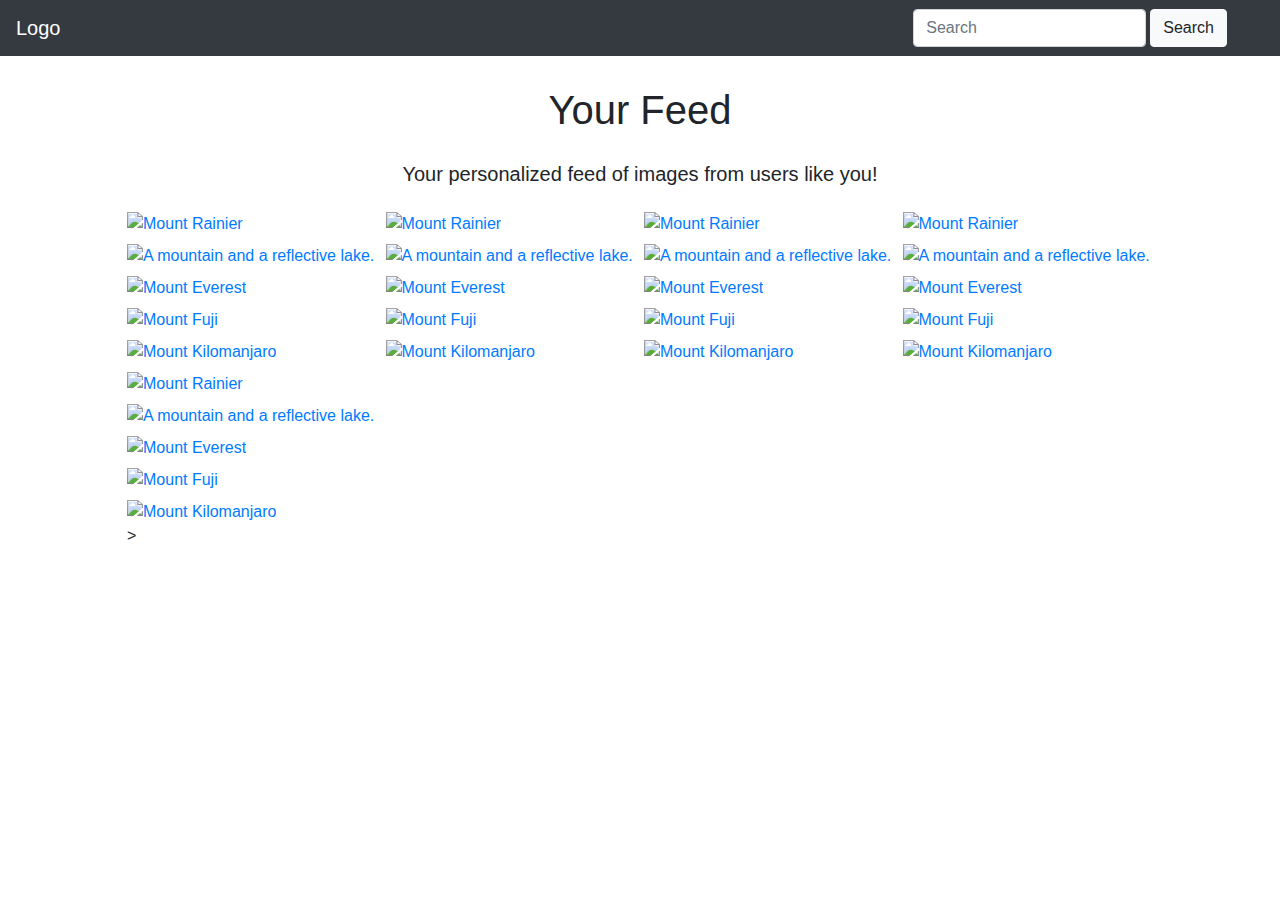
==== feed.html @ f5416aa4 "Add files via upload" ====
﻿<!DOCTYPE html>
<html lang="en">
<head>
    <title>Bootstrap Example</title>
    <meta charset="utf-8">
    <meta name="viewport" content="width=device-width, initial-scale=1">
    <link rel="stylesheet" href="https://maxcdn.bootstrapcdn.com/bootstrap/4.4.1/css/bootstrap.min.css">
    <script src="https://ajax.googleapis.com/ajax/libs/jquery/3.4.1/jquery.min.js"></script>
    <script src="https://cdnjs.cloudflare.com/ajax/libs/popper.js/1.16.0/umd/popper.min.js"></script>
    <script src="https://maxcdn.bootstrapcdn.com/bootstrap/4.4.1/js/bootstrap.min.js"></script>
    <link rel="stylesheet" href="https://use.fontawesome.com/releases/v5.7.0/css/all.css" integrity="sha384-lZN37f5QGtY3VHgisS14W3ExzMWZxybE1SJSEsQp9S+oqd12jhcu+A56Ebc1zFSJ" crossorigin="anonymous">
    <link rel="stylesheet" href="stylesheet.css" />
    <script src="contact.js"></script>
</head>
<body>
    <nav style="margin-bottom:10px;" class="navbar navbar-expand-md bg-dark navbar-dark">
        <a class="navbar-brand" href="#">Logo</a>

        <button class="navbar-toggler" type="button" data-toggle="collapse" data-target="#collapsibleNavbar">
            <span class="navbar-toggler-icon"></span>
        </button>

        <div class="collapse navbar-collapse" id="collapsibleNavbar">
            <ul class="navbar-nav ml-auto">
                <li style="margin-right:5px;" class="nav-item">
                    <form class="form-inline" action="/action_page.php">
                        <input class="form-control mr-sm-1" type="text" placeholder="Search">
                        <button class="btn btn-light" type="submit">Search</button>
                    </form>
                </li>
                <li class="nav-item">
                    <a class="nav-link" href="#"><span class="fas fa-user"></span></a>
                </li>
                <li class="nav-item">
                    <a class="nav-link" href="#"><span class="far fa-compass"></span></a>
                </li>
            </ul>
        </div>
    </nav>
        <div class="container-fluid" style="width:80%; padding:10px">
            <h1 style="text-align:center; padding:10px">Your Feed</h1>
            <h5 style="text-align:center; padding:10px">Your personalized feed of images from users like you!</h5>
            <!-- Photo Grid-->
            <div class="row">
                <div class="column">
                    <a href="javascript:void(0)" data-toggle="tooltip" title="Mount Rainier">
                        <div class="img-hover-zoom">
                            <img src="res/img/mount_rainier.jpg" style="width:100%" alt="Mount Rainier" />
                        </div>
                    </a>
                    <a href="javascript:void(0)" data-toggle="tooltip" title="A mountain and a reflective lake.">
                        <div class="img-hover-zoom">
                            <img src="res/img/mountain_and_lake.png" style="width:100%" alt="A mountain and a reflective lake." />
                        </div>
                    </a>
                    <a href="javascript:void(0)" data-toggle="tooltip" title="Mount Everest">
                        <div class="img-hover-zoom">
                            <img src="res/img/mt_everest.jpg" style="width:100%" alt="Mount Everest" />
                        </div>
                    </a>
                    <a href="javascript:void(0)" data-toggle="tooltip" title="Mount Fuji">
                        <div class="img-hover-zoom">
                            <img src="res/img/mt_fuji.png" style="width:100%" alt="Mount Fuji" />
                        </div>
                    </a>
                    <a href=" javascript:void(0)" data-toggle="tooltip" title="Mount Kilomanjaro">
                        <div class="img-hover-zoom">
                            <img src="res/img/mt_kilomanjaro.jpg" style="width:100%" alt="Mount Kilomanjaro" />
                        </div>
                    </a>
                </div>
                <div class="column">
                    <a href="javascript:void(0)" data-toggle="tooltip" title="Mount Rainier">
                        <div class="img-hover-zoom">
                            <img src="res/img/mount_rainier.jpg" style="width:100%" alt="Mount Rainier" />
                        </div>
                    </a>
                    <a href="javascript:void(0)" data-toggle="tooltip" title="A mountain and a reflective lake.">
                        <div class="img-hover-zoom">
                            <img src="res/img/mountain_and_lake.png" style="width:100%" alt="A mountain and a reflective lake." />
                        </div>
                    </a>
                    <a href="javascript:void(0)" data-toggle="tooltip" title="Mount Everest">
                        <div class="img-hover-zoom">
                            <img src="res/img/mt_everest.jpg" style="width:100%" alt="Mount Everest" />
                        </div>
                    </a>
                    <a href="javascript:void(0)" data-toggle="tooltip" title="Mount Fuji">
                        <div class="img-hover-zoom">
                            <img src="res/img/mt_fuji.png" style="width:100%" alt="Mount Fuji" />
                        </div>
                    </a>
                    <a href=" javascript:void(0)" data-toggle="tooltip" title="Mount Kilomanjaro">
                        <div class="img-hover-zoom">
                            <img src="res/img/mt_kilomanjaro.jpg" style="width:100%" alt="Mount Kilomanjaro" />
                        </div>
                    </a>
                </div>
                <div class="column">
                    <a href="javascript:void(0)" data-toggle="tooltip" title="Mount Rainier">
                        <div class="img-hover-zoom">
                            <img src="res/img/mount_rainier.jpg" style="width:100%" alt="Mount Rainier" />
                        </div>
                    </a>
                    <a href="javascript:void(0)" data-toggle="tooltip" title="A mountain and a reflective lake.">
                        <div class="img-hover-zoom">
                            <img src="res/img/mountain_and_lake.png" style="width:100%" alt="A mountain and a reflective lake." />
                        </div>
                    </a>
                    <a href="javascript:void(0)" data-toggle="tooltip" title="Mount Everest">
                        <div class="img-hover-zoom">
                            <img src="res/img/mt_everest.jpg" style="width:100%" alt="Mount Everest" />
                        </div>
                    </a>
                    <a href="javascript:void(0)" data-toggle="tooltip" title="Mount Fuji">
                        <div class="img-hover-zoom">
                            <img src="res/img/mt_fuji.png" style="width:100%" alt="Mount Fuji" />
                        </div>
                    </a>
                    <a href=" javascript:void(0)" data-toggle="tooltip" title="Mount Kilomanjaro">
                        <div class="img-hover-zoom">
                            <img src="res/img/mt_kilomanjaro.jpg" style="width:100%" alt="Mount Kilomanjaro" />
                        </div>
                    </a>
                </div>
                <div class="column">
                    <a href="javascript:void(0)" data-toggle="tooltip" title="Mount Rainier">
                        <div class="img-hover-zoom">
                            <img src="res/img/mount_rainier.jpg" style="width:100%" alt="Mount Rainier" />
                        </div>
                    </a>
                    <a href="javascript:void(0)" data-toggle="tooltip" title="A mountain and a reflective lake.">
                        <div class="img-hover-zoom">
                            <img src="res/img/mountain_and_lake.png" style="width:100%" alt="A mountain and a reflective lake." />
                        </div>
                    </a>
                    <a href="javascript:void(0)" data-toggle="tooltip" title="Mount Everest">
                        <div class="img-hover-zoom">
                            <img src="res/img/mt_everest.jpg" style="width:100%" alt="Mount Everest" />
                        </div>
                    </a>
                    <a href="javascript:void(0)" data-toggle="tooltip" title="Mount Fuji">
                        <div class="img-hover-zoom">
                            <img src="res/img/mt_fuji.png" style="width:100%" alt="Mount Fuji" />
                        </div>
                    </a>
                    <a href=" javascript:void(0)" data-toggle="tooltip" title="Mount Kilomanjaro">
                        <div class="img-hover-zoom">
                            <img src="res/img/mt_kilomanjaro.jpg" style="width:100%" alt="Mount Kilomanjaro" />
                        </div>
                    </a>
                </div>
                <div class="column">
                    <a href="javascript:void(0)" data-toggle="tooltip" title="Mount Rainier">
                        <div class="img-hover-zoom">
                            <img src="res/img/mount_rainier.jpg" style="width:100%" alt="Mount Rainier" />
                        </div>
                    </a>
                    <a href="javascript:void(0)" data-toggle="tooltip" title="A mountain and a reflective lake.">
                        <div class="img-hover-zoom">
                            <img src="res/img/mountain_and_lake.png" style="width:100%" alt="A mountain and a reflective lake." />
                        </div>
                    </a>
                    <a href="javascript:void(0)" data-toggle="tooltip" title="Mount Everest">
                        <div class="img-hover-zoom">
                            <img src="res/img/mt_everest.jpg" style="width:100%" alt="Mount Everest" />
                        </div>
                    </a>
                    <a href="javascript:void(0)" data-toggle="tooltip" title="Mount Fuji">
                        <div class="img-hover-zoom">
                            <img src="res/img/mt_fuji.png" style="width:100%" alt="Mount Fuji" />
                        </div>
                    </a>
                    <a href=" javascript:void(0)" data-toggle="tooltip" title="Mount Kilomanjaro">
                        <div class="img-hover-zoom">
                            <img src="res/img/mt_kilomanjaro.jpg" style="width:100%" alt="Mount Kilomanjaro" />
                        </div>
                    </a>>
                </div>
            </div>
        </div>
</body>
</html>
---- stylesheet.css ----
* {
    box-sizing: border-box;
}
.row {
    display: -ms-flexbox;
    display: flex;
    -ms-flex-wrap: wrap;
    flex-wrap: wrap;
    padding: 0px;
}
.column {
    -ms-flex: 25%;
    flex: 25%;
    max-width: 25%;
    padding: 0 4px;
}
.column img {
    margin-top: 8px;
    vertical-align: middle;
    width: 100%;
}
@media screen and (max-width: 800px) {
    .column {
        -ms-flex: 50%;
        flex: 50%;
        max-width: 50%;
    }
}

@media screen and (max-width: 600px) {
    .column {
        -ms-flex: 100%;
        flex: 100%;
        max-width: 100%;
    }
}

.img-hover-zoom {
    overflow: visible;
}
.img-hover-zoom img {
    transition: transform .5s ease;
}
.img-hover-zoom:hover img {
    transform: scale(1.5);
}
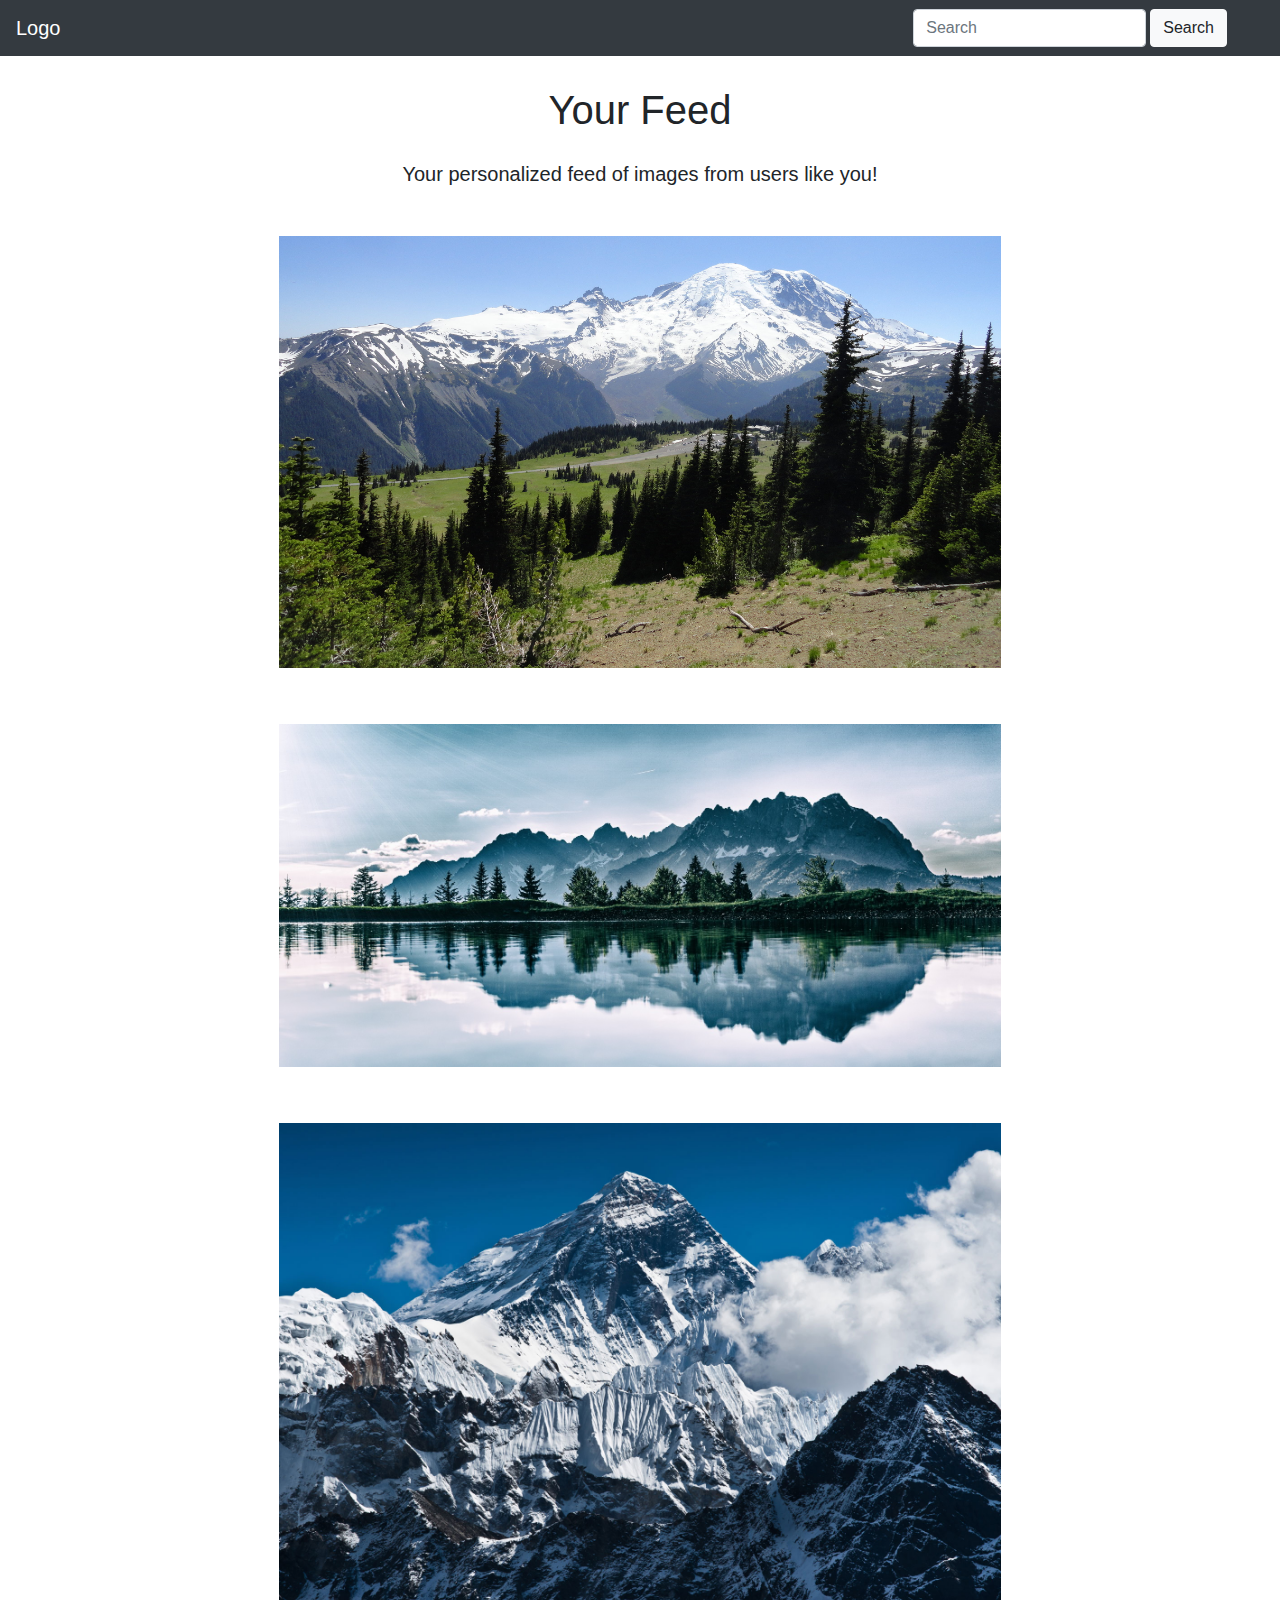
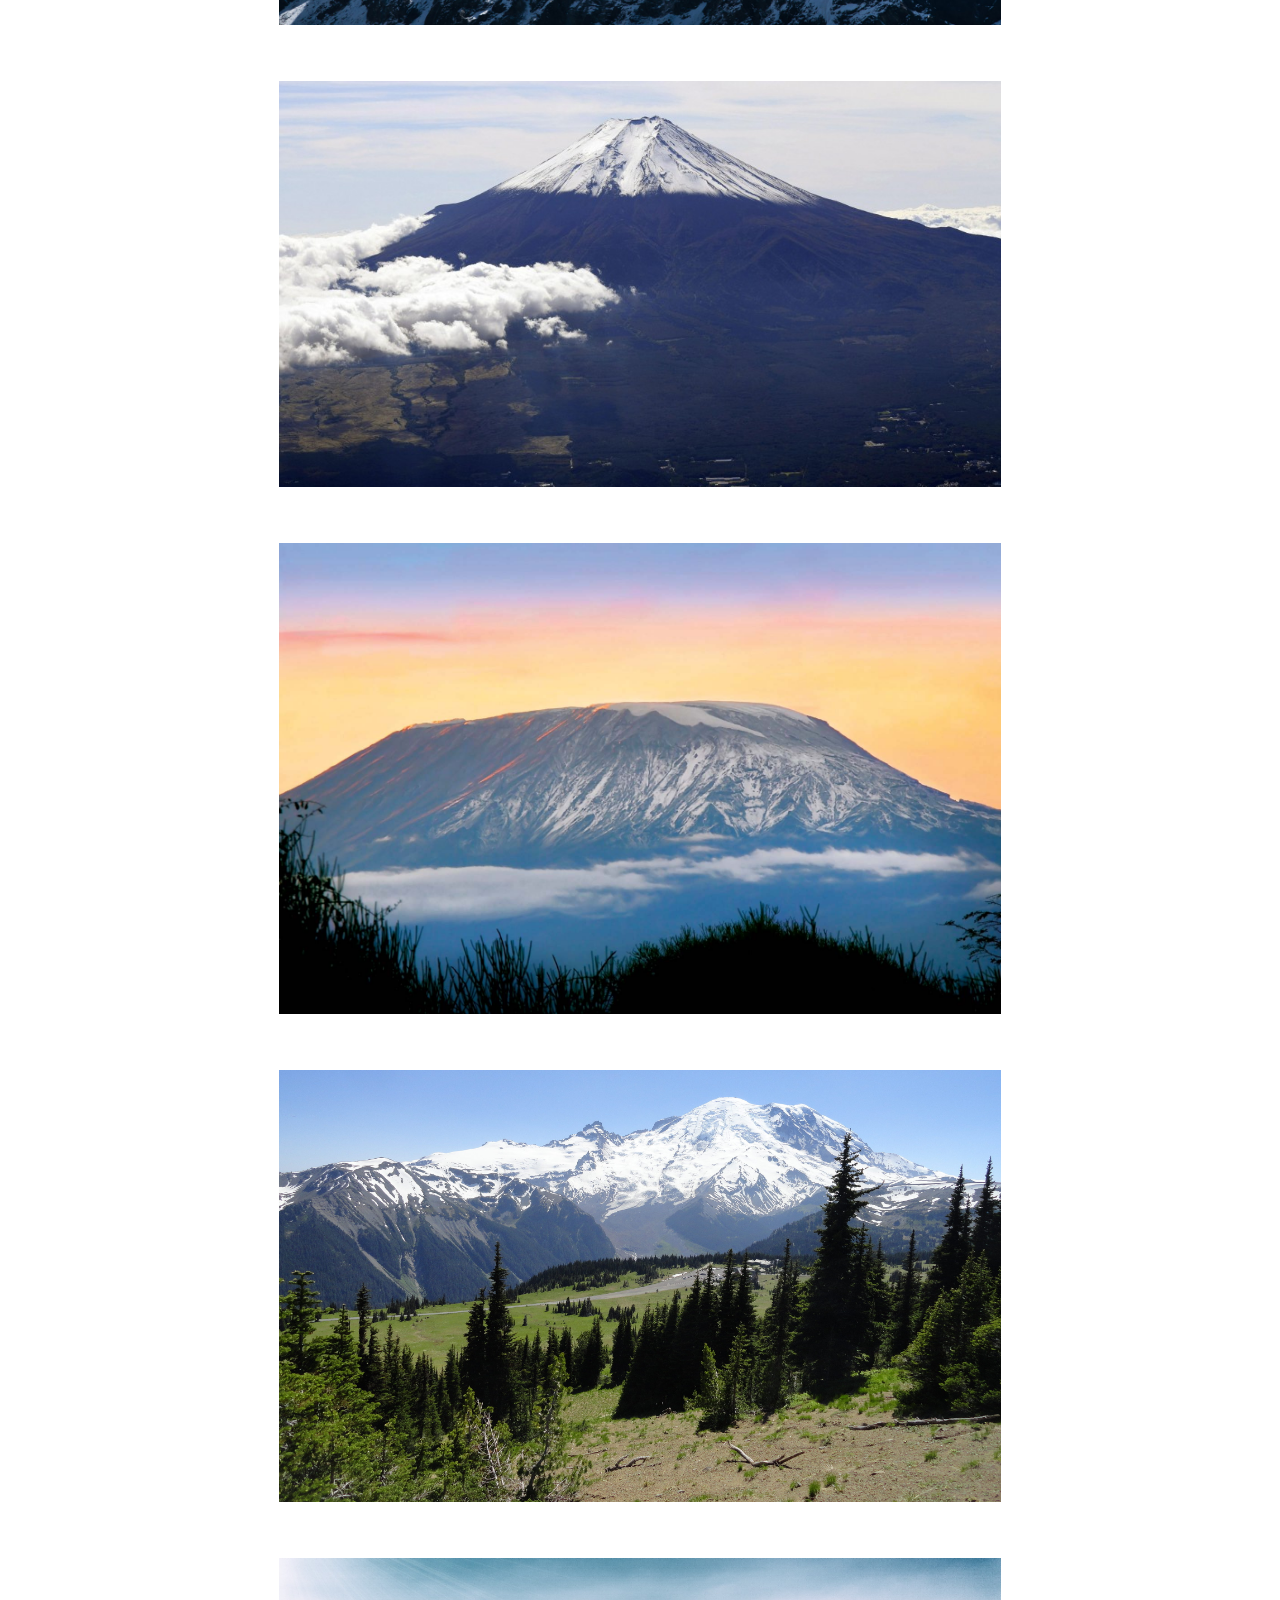
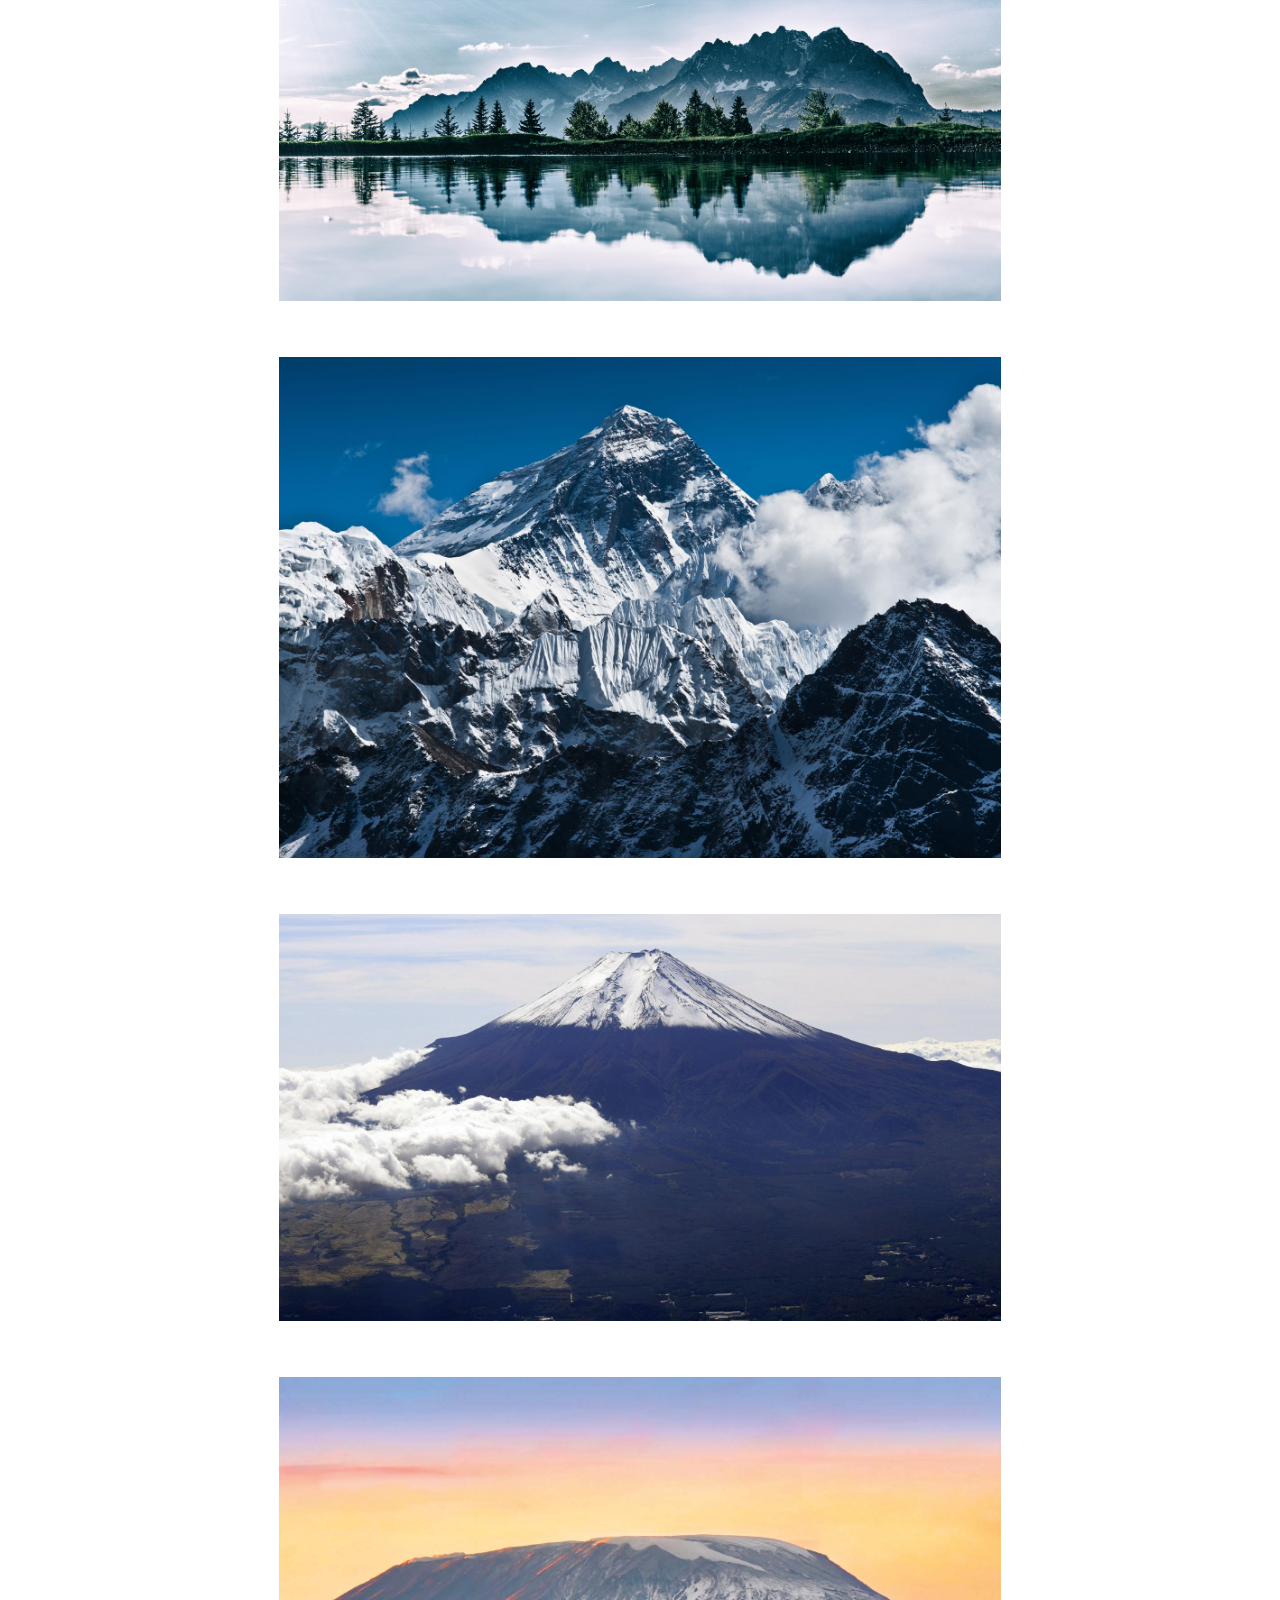
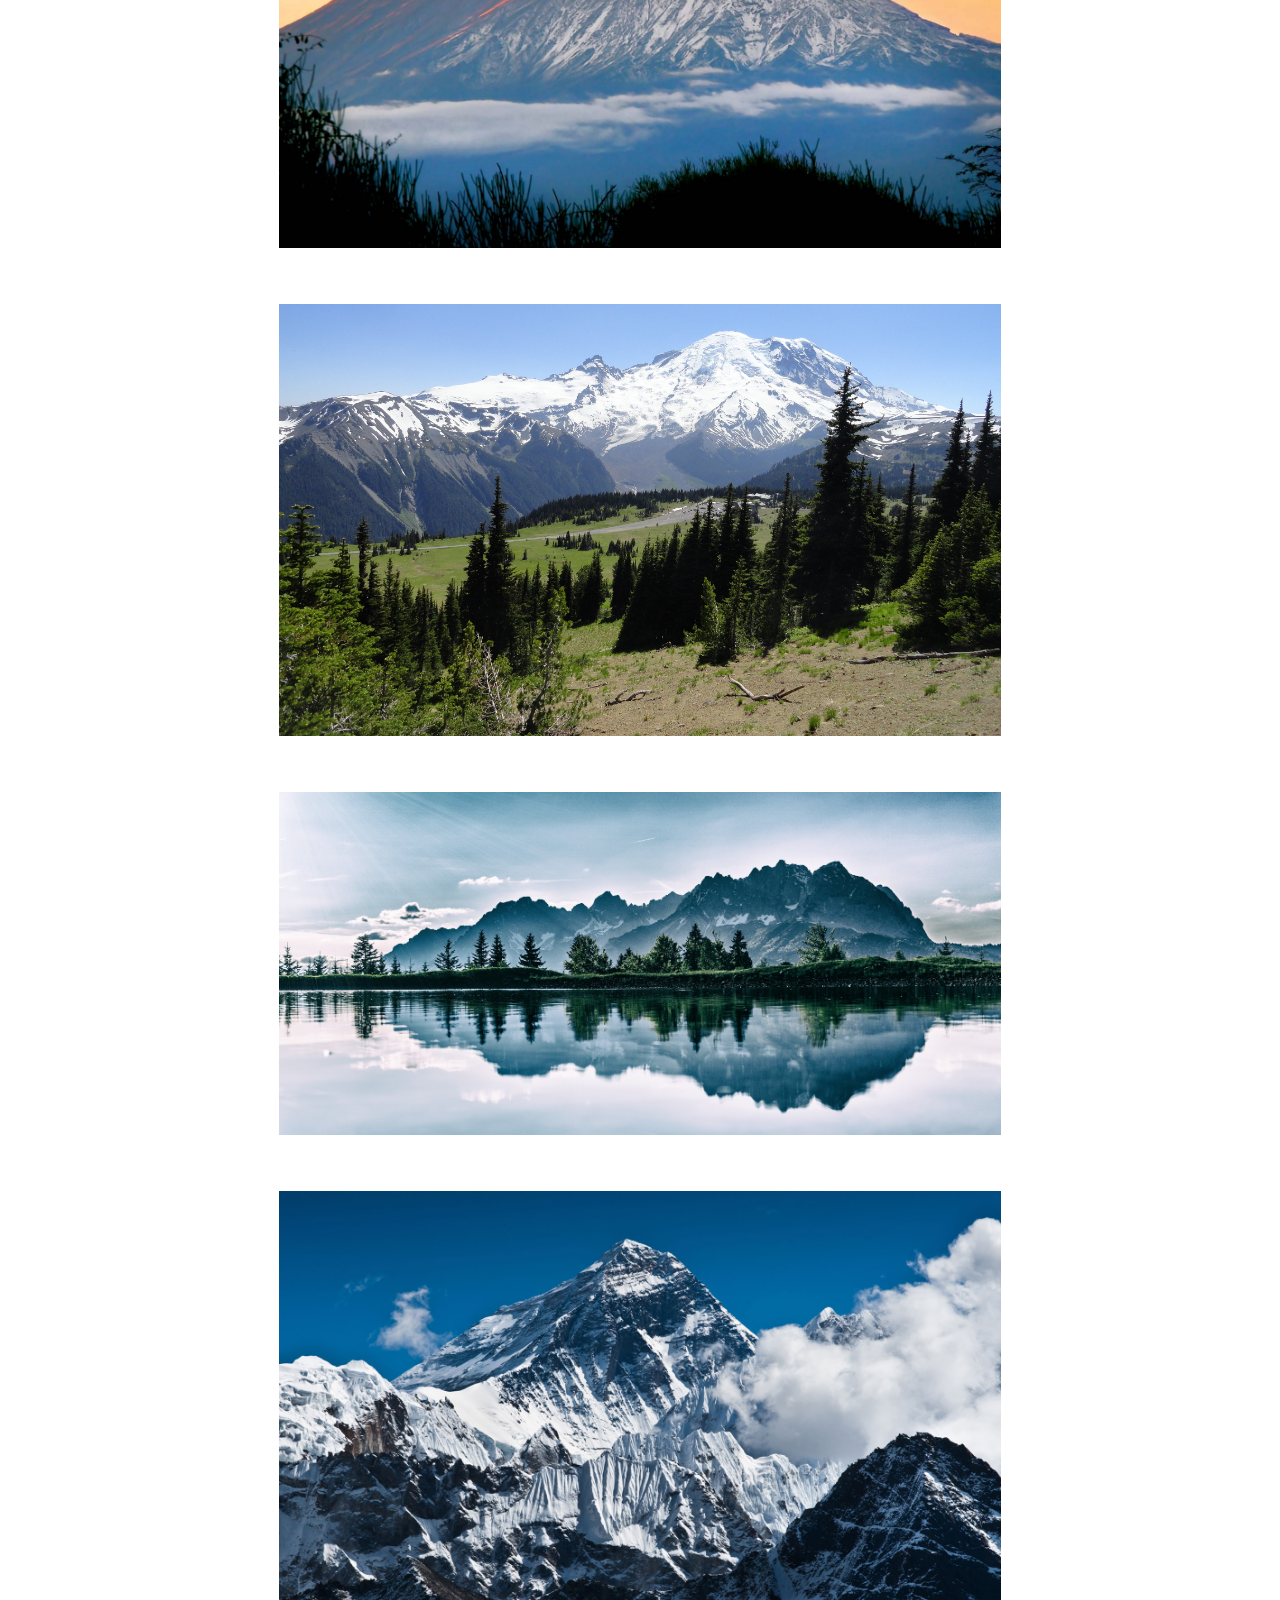
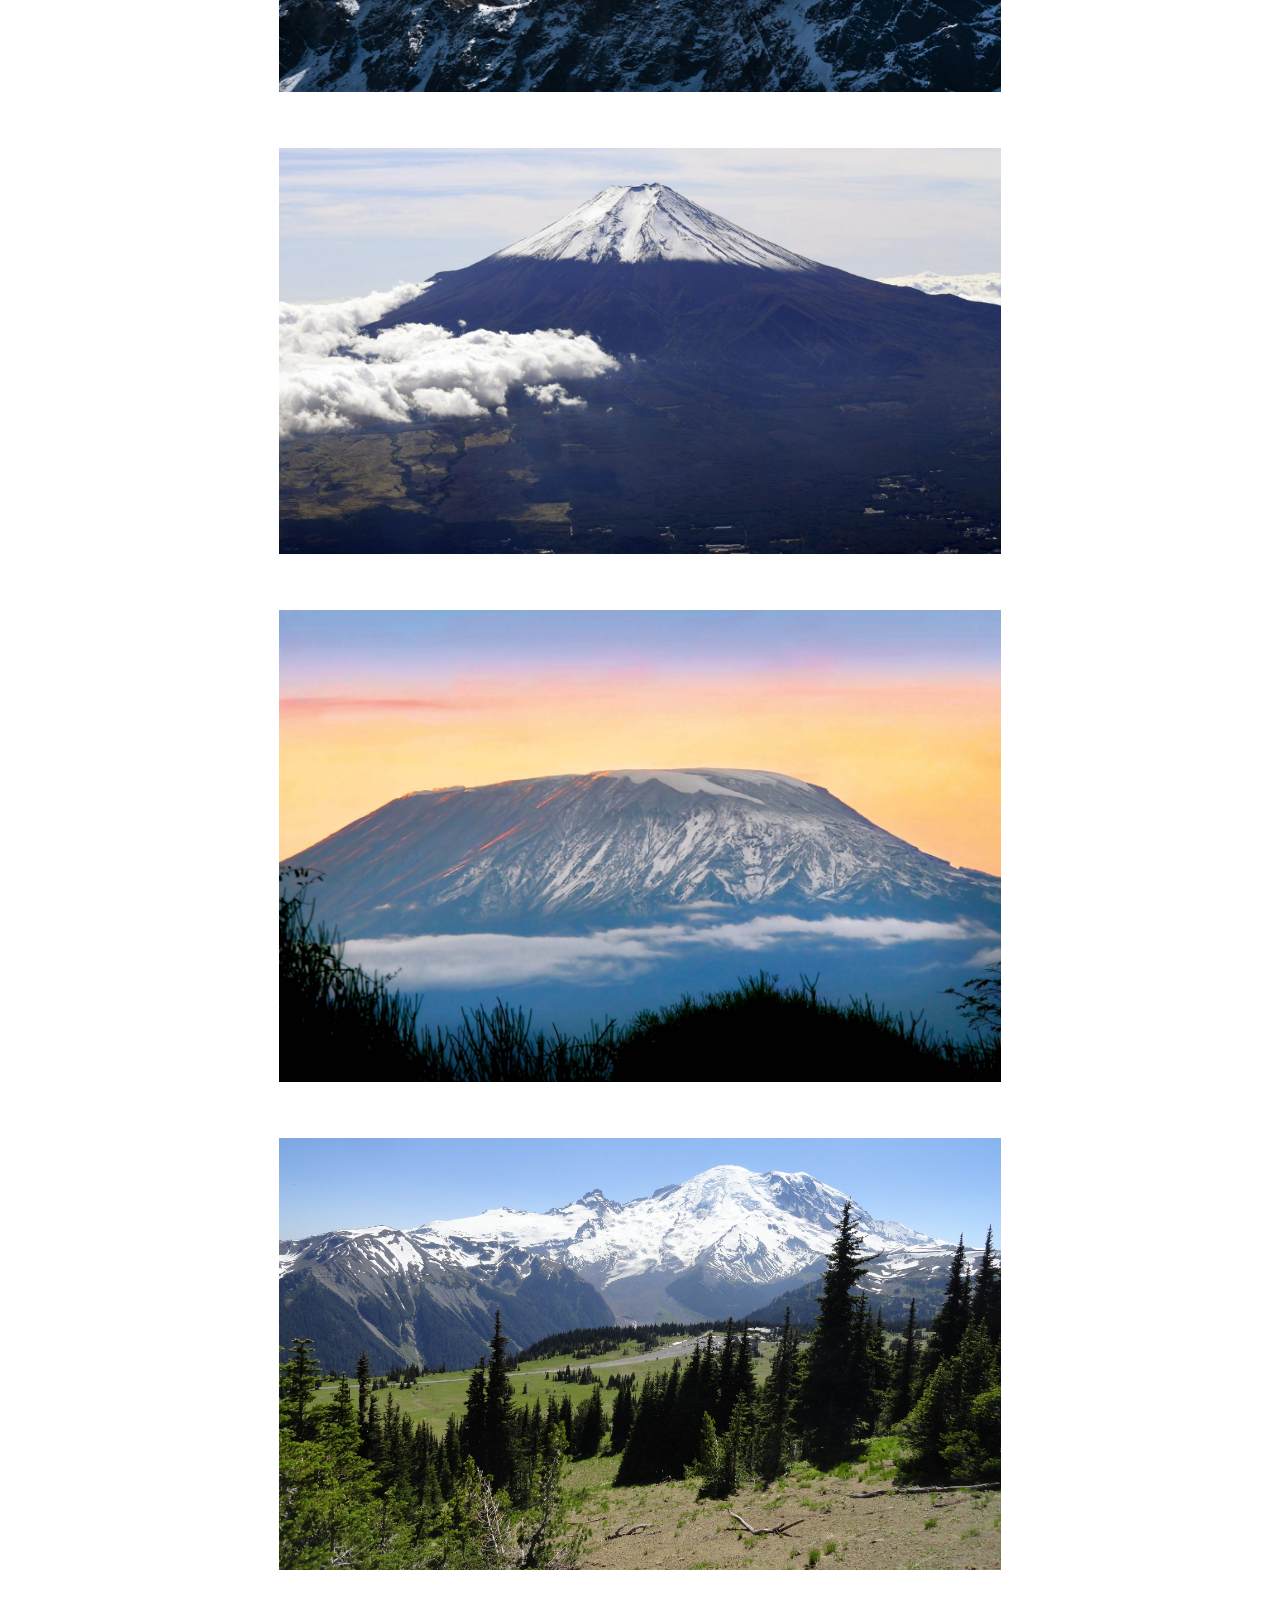
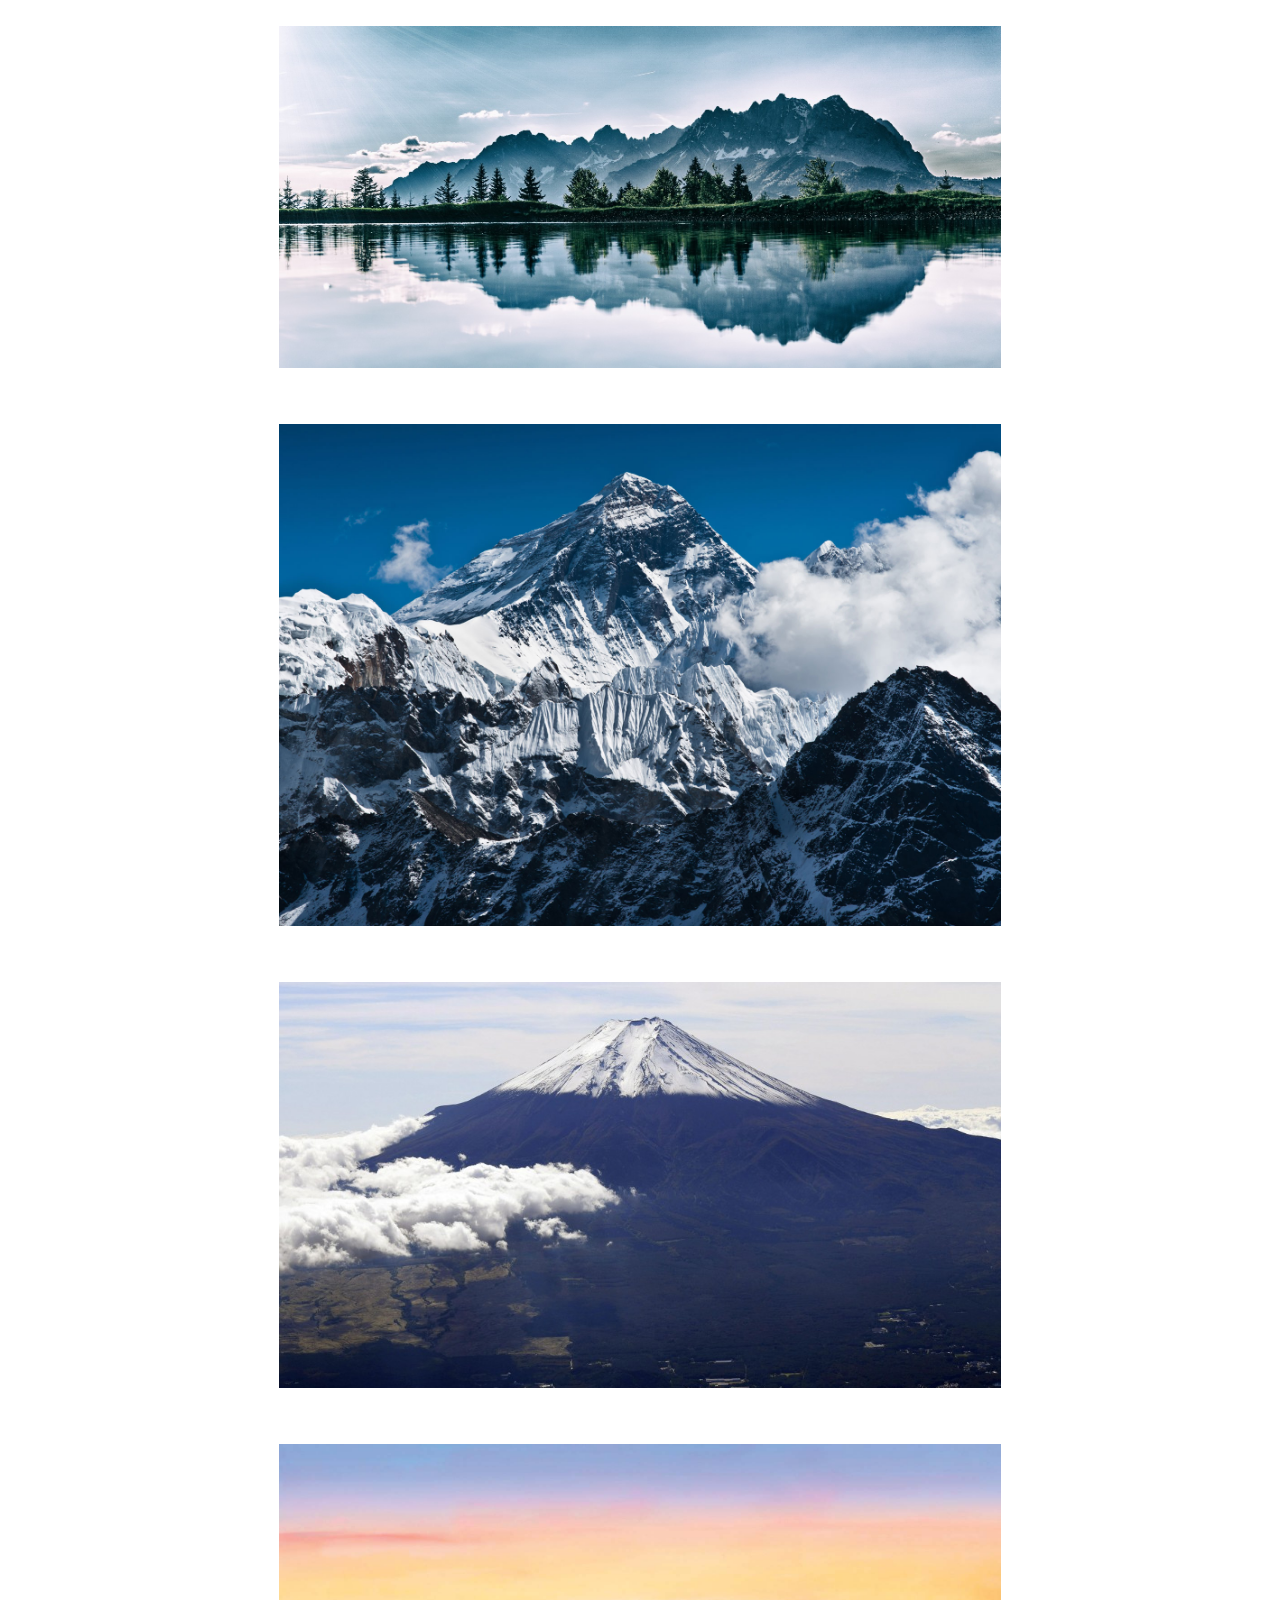
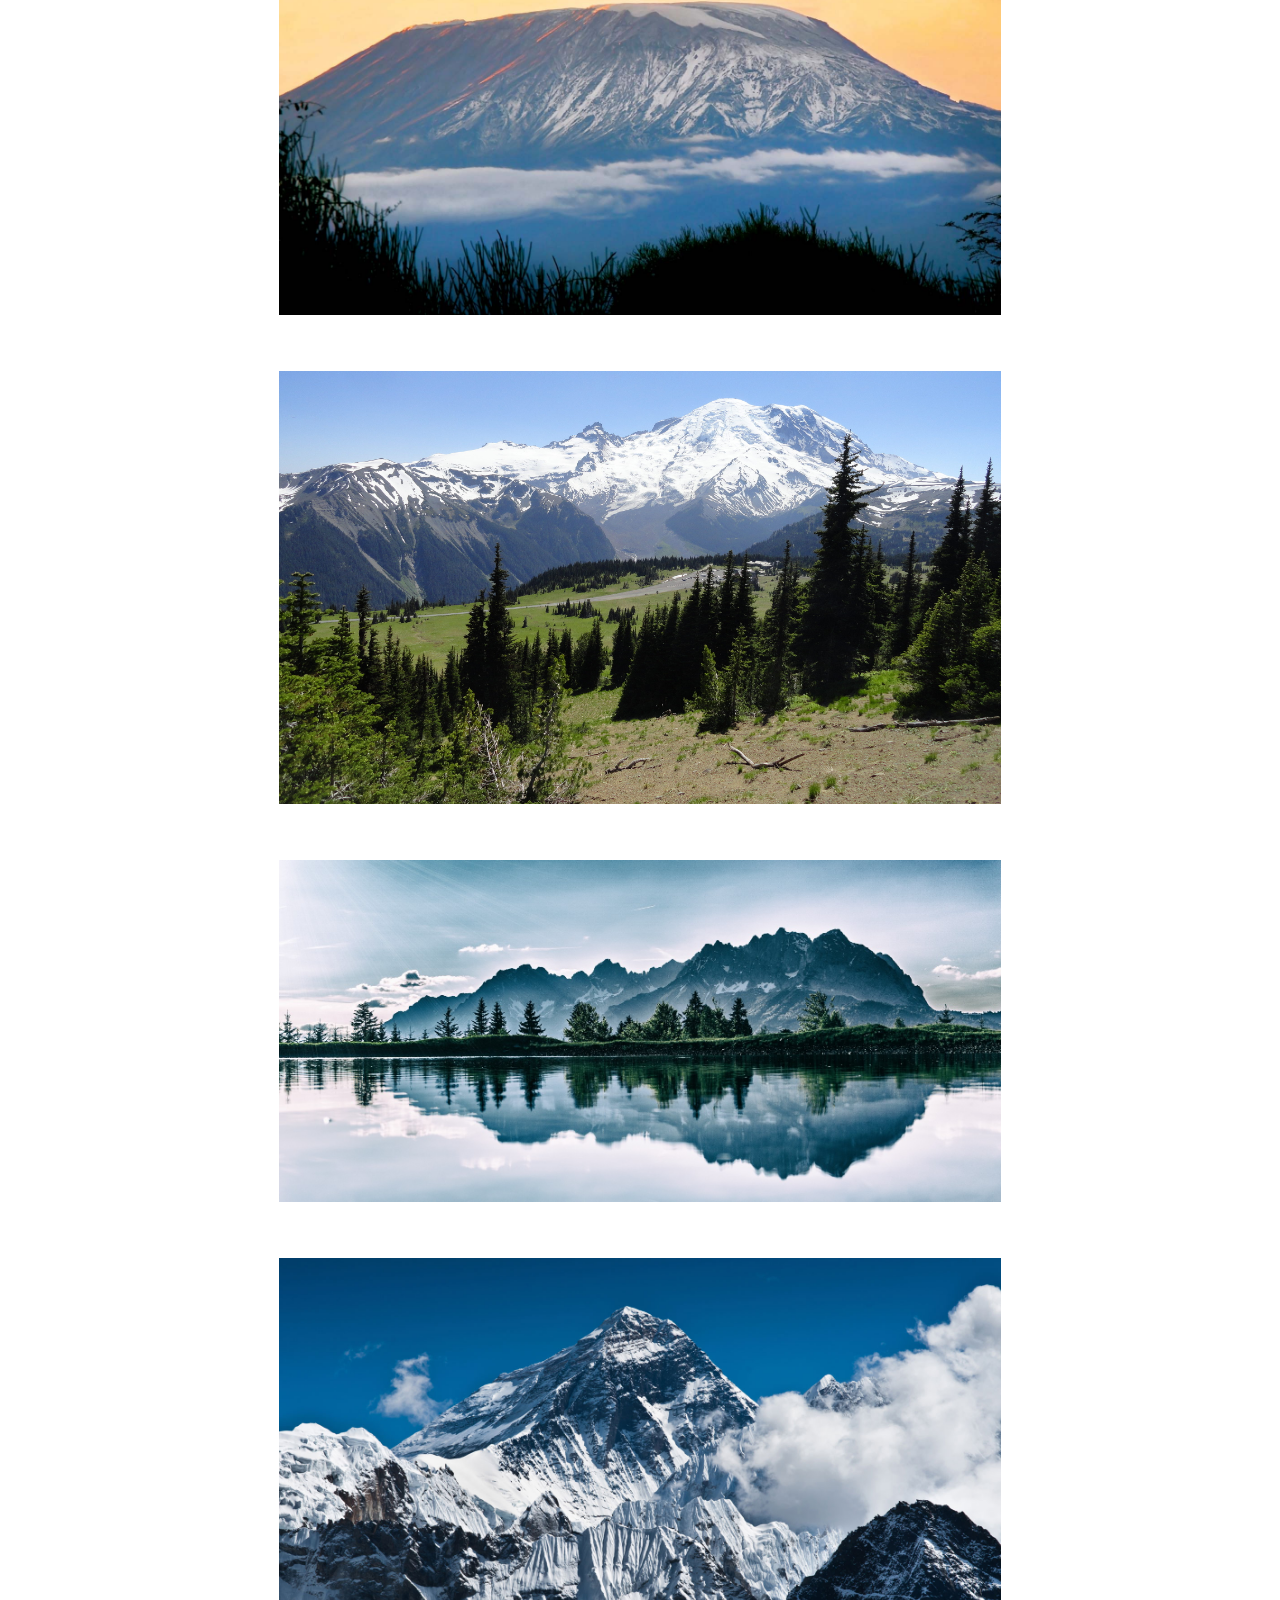
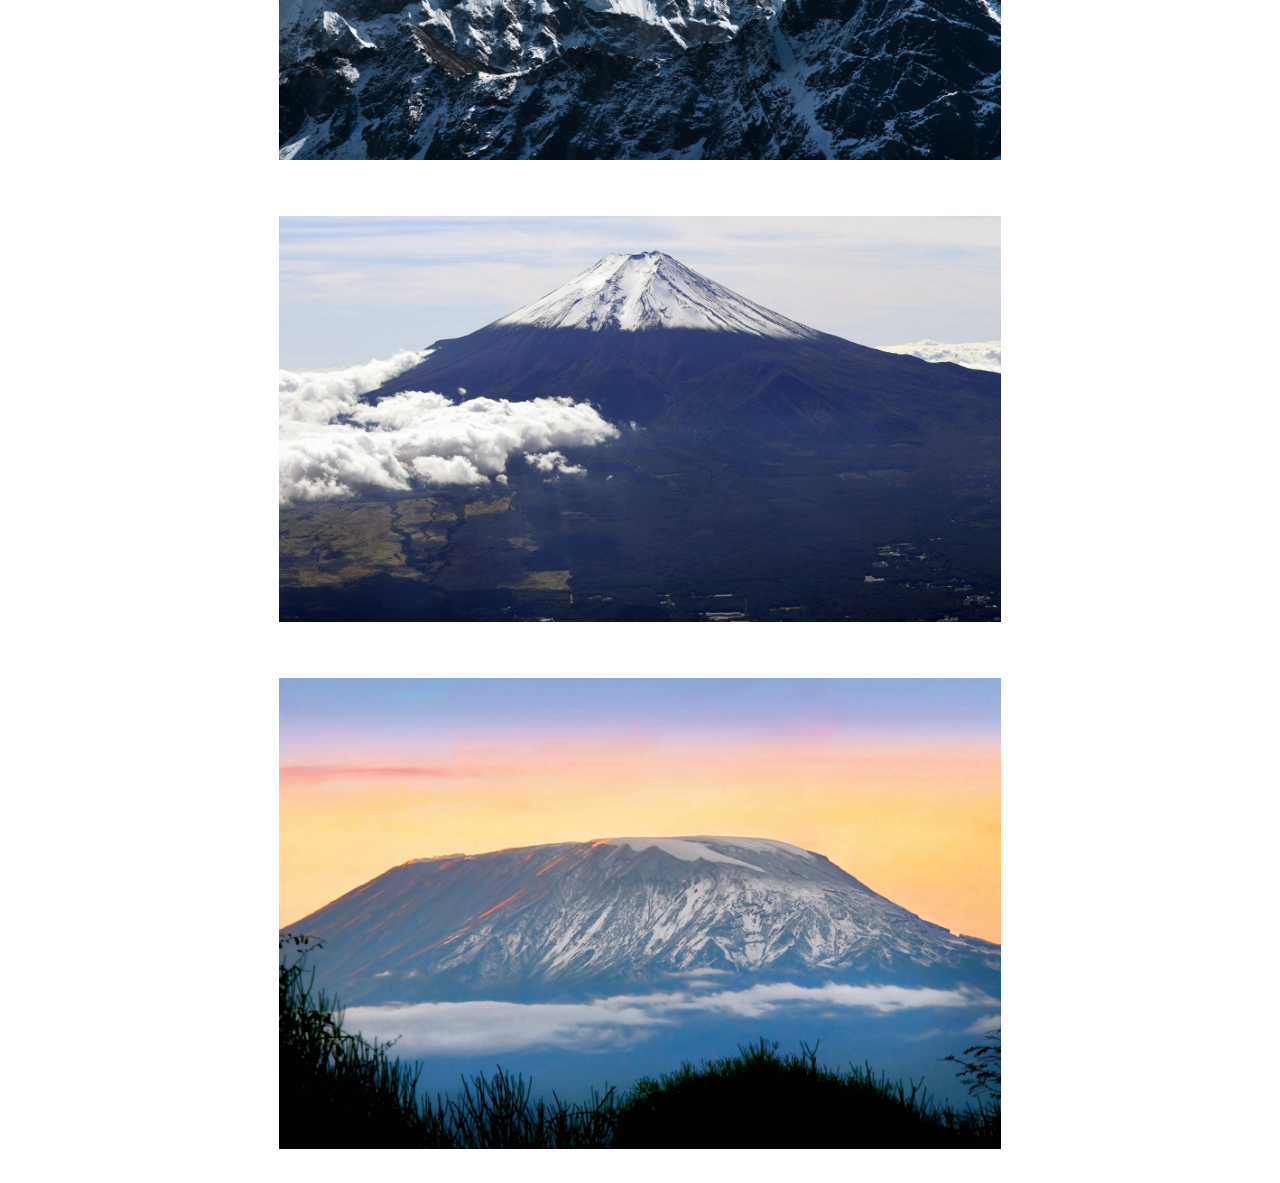
==== commit 838a2df4: "Add files via upload" ====
--- a/feed.html
+++ b/feed.html
@@ -37,7 +37,7 @@
             </ul>
         </div>
     </nav>
-        <div class="container-fluid" style="width:80%; padding:10px">
+        <div class="container-fluid" style="width:60%; padding:10px">
             <h1 style="text-align:center; padding:10px">Your Feed</h1>
             <h5 style="text-align:center; padding:10px">Your personalized feed of images from users like you!</h5>
             <!-- Photo Grid-->
@@ -175,7 +175,7 @@
                         <div class="img-hover-zoom">
                             <img src="res/img/mt_kilomanjaro.jpg" style="width:100%" alt="Mount Kilomanjaro" />
                         </div>
-                    </a>>
+                    </a>
                 </div>
             </div>
         </div>
--- a/stylesheet.css
+++ b/stylesheet.css
@@ -9,9 +9,9 @@
     padding: 0px;
 }
 .column {
-    -ms-flex: 25%;
-    flex: 25%;
-    max-width: 25%;
+    -ms-flex: 100%;
+    flex: 100%;
+    max-width: 100%;
     padding: 0 4px;
 }
 .column img {
@@ -37,10 +37,11 @@
 
 .img-hover-zoom {
     overflow: visible;
+    padding: 24px;
 }
 .img-hover-zoom img {
     transition: transform .5s ease;
 }
 .img-hover-zoom:hover img {
-    transform: scale(1.5);
+    transform: scale(1.1);
 }